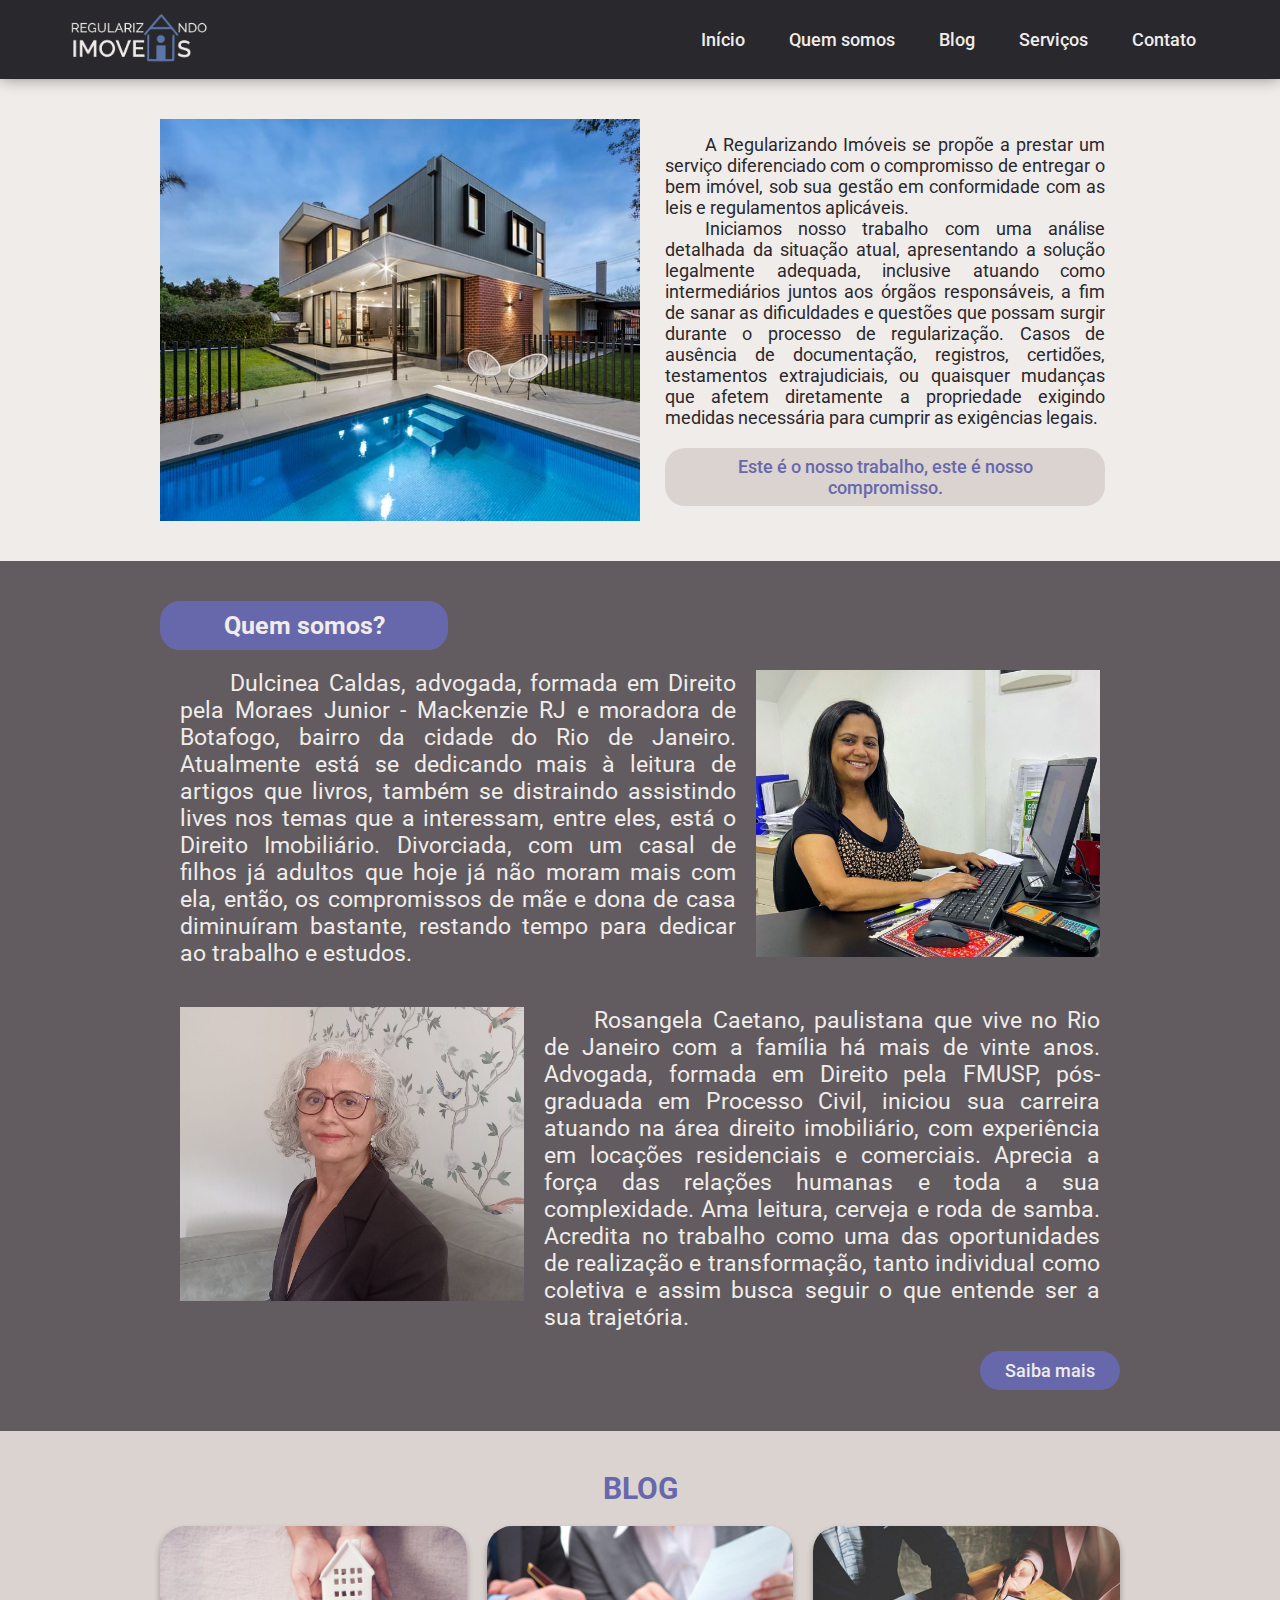
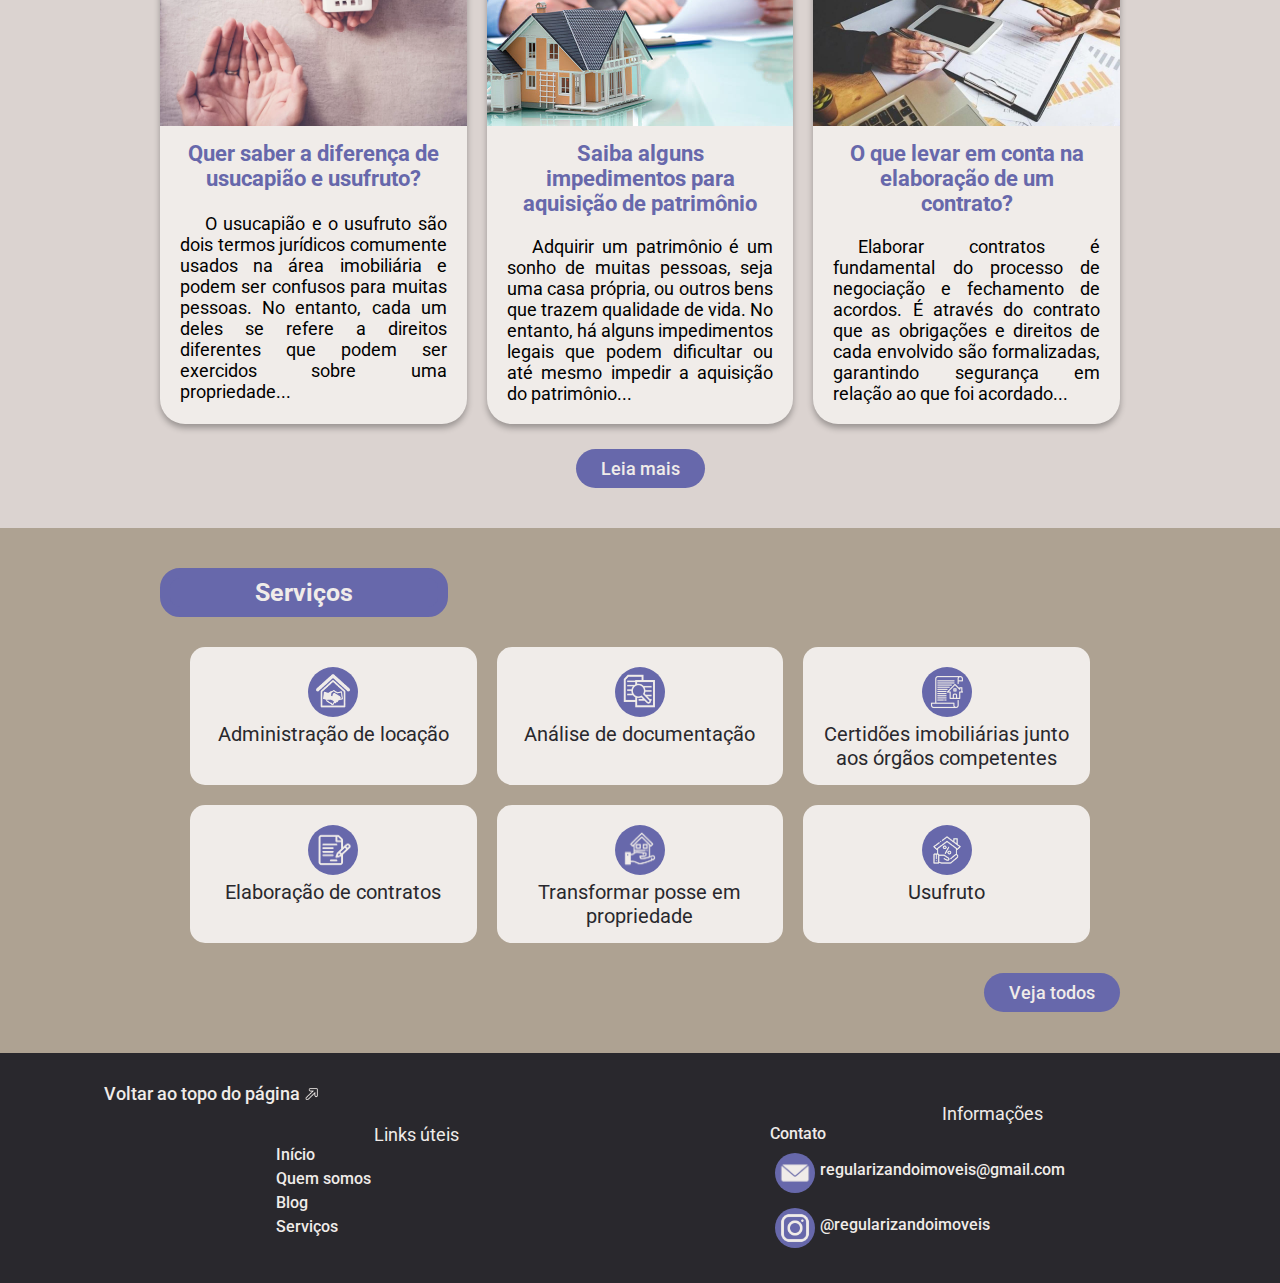
==== index.html @ 1f6fd23b "Update index.html" ====
<!DOCTYPE html>
<html lang="pt-br">
<head>
  <meta charset="UTF-8">
  <meta http-equiv="X-UA-Compatible" content="IE=edge">
  <meta name="viewport" content="width=device-width, initial-scale=1.0">
  <title>Regularizando Imóveis</title>
  <link rel="preconnect" href="https://fonts.googleapis.com">
  <link rel="preconnect" href="https://fonts.gstatic.com" crossorigin>
  <link href="https://fonts.googleapis.com/css2?family=Montserrat:wght@500&family=Poppins:wght@900&family=Roboto:wght@500&display=swap" rel="stylesheet">
  <link rel="preconnect" href="https://fonts.googleapis.com">
  <link rel="preconnect" href="https://fonts.gstatic.com" crossorigin>
  <link href="https://fonts.googleapis.com/css2?family=Montserrat:wght@500&family=Poppins:wght@900&display=swap" rel="stylesheet">
  <link href="icon.ico" rel="icon" type='image/x-icon'>
  <link rel="stylesheet" href="style.css">
</head>
<body>
  <div class="fundonav">
  <header>
    <img class="logo" src="logo.png" alt="logo">
    <nav>
      <button class="btn-menu">Menu<span class="menu"></span></button>
      <ul class="nav_links">
        <li><a href="https://brunoguagliardi.github.io/RegularizandoImoveisInicio/">Início</a></li>
        <li><a href="https://brunoguagliardi.github.io/RegularizandoImoveisQuemSomos/">Quem somos</a></li>
        <li><a href="https://brunoguagliardi.github.io/RegularizandoImoveisBlog/">Blog</a></li>
        <li><a href="https://brunoguagliardi.github.io/RegularizandoImoveisServicos/">Serviços</a></li>
        <li><a href="https://brunoguagliardi.github.io/RegularizandoImoveisContato/">Contato</a></li>
      </ul>
    </nav>
  </header>
  </div><!--fundonav-->
  <div class="fundoinicio">
  <section class="inicio">
    <div class="inic img">
    </div><!--imginicio-->
    <div class="inic texto">
    <div class="textoinicio">
    <p>A Regularizando Imóveis se propõe a prestar um serviço diferenciado com o compromisso de entregar o bem imóvel, sob sua gestão em conformidade com as leis e regulamentos aplicáveis.</p> 
    <p>Iniciamos nosso trabalho com uma análise detalhada da situação atual, apresentando a solução legalmente adequada, inclusive atuando como intermediários juntos aos órgãos responsáveis, a fim de sanar as dificuldades e questões que possam surgir durante o processo de regularização. Casos de ausência de documentação, registros, certidões, testamentos extrajudiciais, ou quaisquer mudanças que afetem diretamente a propriedade exigindo medidas necessária para cumprir as exigências legais.</p>
    <a>Este é o nosso trabalho, este é nosso compromisso.</a>
    </div><!--textoinicio-->
    </div><!--iniciotexto-->
  </section><!--inicio-->
  </div><!--fundoinicio-->
  <div class="fundoquemsomos">
    <section class="quemsomos">
      <h1>Quem somos?</h1>
      <picture class="dulce">
        <source media="(max-width: 670px)">
        <img src="cinea.png">
      </picture>
        <p>Dulcinea Caldas, advogada, formada em Direito pela Moraes Junior - Mackenzie RJ e moradora de Botafogo, bairro da cidade do Rio de Janeiro. Atualmente está se dedicando mais à leitura de artigos que livros, também se distraindo assistindo lives nos temas que a interessam, entre eles, está o Direito Imobiliário. Divorciada, com um casal de filhos já adultos que hoje já não moram mais com ela, então, os compromissos de mãe e dona de casa diminuíram bastante, restando tempo para dedicar ao trabalho e estudos.</p>
      <picture class="rose">
      <source media="(max-width: 670px)">
      <img src="rose.png">
      </picture>
      <p>Rosangela Caetano, paulistana que vive no Rio de Janeiro com a família há mais de vinte anos. Advogada, formada em Direito pela FMUSP, pós-graduada em Processo Civil, iniciou sua carreira atuando na área direito  imobiliário, com experiência em locações residenciais e comerciais.
      Aprecia a força das relações humanas e toda a sua complexidade. Ama leitura, cerveja e roda de samba. Acredita no trabalho como uma das oportunidades de realização e transformação, tanto individual como coletiva e assim busca seguir o que entende ser a sua trajetória.</p>
      <a href="https://brunoguagliardi.github.io/RegularizandoImoveisQuemSomos/"><button>Saiba mais</button></a>
    </section><!--quemsomos-->
    </div><!--fundoquemsomos-->
  <div class="fundoblog">
  <section class="blog">
    <h1>BLOG</h1>
    <div class="cardespaço">
    <div class="cardbody um">
      <img src="d-usufruto.png">
      <h2>Quer saber a diferença de usucapião e usufruto?</h2>
      <p>O usucapião e o usufruto são dois termos jurídicos comumente usados na área imobiliária e podem ser confusos para muitas pessoas. No entanto, cada um deles se refere a direitos diferentes que podem ser exercidos sobre uma propriedade...</p>
    </div>
    <div class="cardbody dois">
      <img src="patrimonio.png">
      <h2>Saiba alguns impedimentos para aquisição de patrimônio</h2>
      <p>Adquirir um patrimônio é um sonho de muitas pessoas, seja uma casa própria, ou outros bens que trazem qualidade de vida. No entanto, há alguns impedimentos legais que podem dificultar ou até mesmo impedir a aquisição do patrimônio...</p></div>
    <div class="cardbody tres">
      <img src="e-contrato.png">
      <h2>O que levar em conta na elaboração de um contrato?</h2>
      <p>Elaborar contratos é fundamental do processo de negociação e fechamento de acordos. É através do contrato que as obrigações e direitos de cada envolvido são formalizadas, garantindo segurança em relação ao que foi acordado...</p>
    </div>
  </div><!--cardespaço-->
    <a href="https://brunoguagliardi.github.io/RegularizandoImoveisBlog/"><button>Leia mais</button></a>
  </section><!--blog-->
  </div><!--fundoblog-->
  <div class="fundoservicos">
    <section class="servicos">
      <h1>Serviços</h1>
    <div class="boxservicos">
      <p><img src="admlocacao.png"><br>Administração de locação</p>
      <p><img src="analise.png"><br>Análise de documentação</p>
      <p><img src="certidoes.png"><br>Certidões imobiliárias junto aos órgãos competentes</p>
      <p><img src="contratos.png"><br>Elaboração de contratos</p>
      <p><img src="usucapiao.png"><br>Transformar posse em propriedade</p>
      <p><img src="usufruto.png"><br>Usufruto</p>
    </div><!--boxservicos-->
      <a href="https://brunoguagliardi.github.io/RegularizandoImoveisServicos/"><button>Veja todos</button></a>
    </section><!--servicos-->
    </div><!--fundoservicos-->
    <div class="fundofooter">
    <footer>
      <div class="uteis">
      <a class="redirecionar" href="#top">Voltar ao topo do página<img src="seta.png"></a>
      <p>Links úteis</p>
      <ul>
      <li><a href="https://brunoguagliardi.github.io/RegularizandoImoveisInicio/">Início</a></li>
      <li><a href="https://brunoguagliardi.github.io/RegularizandoImoveisQuemSomos/">Quem somos</a></li>
      <li><a href="https://brunoguagliardi.github.io/RegularizandoImoveisBlog/">Blog</a></li>
      <li><a href="https://brunoguagliardi.github.io/RegularizandoImoveisServicos/">Serviços</a></li>
      </ul>
      </div><!--uteis-->
      <div class="infos">
      <p>Informações</p>
      <a href="https://brunoguagliardi.github.io/RegularizandoImoveisContato/">Contato</a><br>
      <a class="email"><img src="email.png">regularizandoimoveis@gmail.com</a><br>
      <a class="insta" href=""><img src="insta.png">@regularizandoimoveis</a>
      </div><!--infos-->
    </footer>
  </div><!--fundofooter-->
</body>
</html>
---- style.css ----
*{
  box-sizing: border-box;
  margin: 0;
  padding: 0;
  list-style: none;
}

header li, a, button{
  font-family: 'Roboto', sans-serif;
  font-weight: 500;
  font-size: 18px;
  color: #f0ece9;
  text-decoration: none;
}

header{
  background-color: #29282D;
  position: relative;
  display: flex;
  justify-content: space-between;
  align-items: center;
  min-width: 280px;
  max-width: 1800px;
  padding: 10px 5%;
  margin: auto;
  flex-wrap: wrap;
}

.fundonav{
  position: relative;
  background-color: #29282D;
  box-shadow: 0px 0px 15px rgba(0, 0, 0, 0.4);
}

.logo{
  cursor: pointer;
  height: 59px;
  width: 146px;
}

.btn-menu{
  display: none;
}

.nav_links{
  list-style: none;
}

.nav_links li{
  display: inline-block;
  padding: 0px 20px;
}

.nav_links li a{
  transition: all 0.3s ease 0s;
}

.nav_links li a:hover{
  color: #6768ab;
}

nav:focus-within .nav_links{
  visibility: visible;
  overflow-y: auto;
}

nav:focus-within .menu{
  border-top-color: transparent;
}

.contato-button{
  padding: 9px 25px;
  background-color: #6768ab;
  border: none;
  border-radius: 50px;
  cursor: pointer;
  transition: all 0.3s ease 0s;
}

.contato-button:hover{
  color: #f0ece9;
  background-color: #6768abc7;
}

body{
  font-family: 'Roboto', sans-serif;
  background-color: #29282D;
}

.inicio{
  display: flex;
  background-color: #f0ece9;
  padding: 20px;
  min-width: 280px;
  max-width: 1000px;
  margin: auto;
  padding-top: 40px;
  padding-bottom: 40px;
  flex-wrap: wrap;
}

.inicio p{
  display: inline-flex;
  margin: auto;
  text-align: justify;
  color: #29282D;
  font-size: 18px;
  background-color: #f0ece9;
  text-indent: 40px;
}

.inicio img{
  display: block;
  float: left;
  width: 100%;
  height: auto;
  margin: auto;
  padding: 30px;
}

.inicio a{
  display: table;
  font-size: 18px;
  margin: 0 auto;
  margin-top: 20px;
  text-align: center;
  color: #6768ab;
  background-color: #DBD3D0;
  border-radius: 20px;
  padding: 8px 20px;
}

.inic{
  flex: 0 0 auto;
  width: 50%;
}

.inic.img{
  background-image:url("casa.png");
  background-position: center;
  background-repeat: no-repeat;
  background-size: cover;
}

.inic.texto{
  padding: 15px;
  padding-left: 25px;
}

.fundoinicio{
  background-color: #f0ece9;
}

.quemsomos{
  background-color: #625c60;
  padding: 20px;
  min-width: 280px;
  max-width: 1000px;
  margin: auto;
  padding-top: 40px;
  padding-bottom: 80px;
}

.quemsomos h1{
  display: table;
  width: 30%;
  border: 10px solid #6768ab;
  border-radius: 20px;
  font-size: 25px;
  text-align: center;
  background-color: #6768ab;
  color: #f0ece9;
}

.dulce img{
  display: block;
  width: 40%;
  height: 40%;
  float: right;
  margin: auto;
  padding: 20px;
}

.rose img{
  display: block;
  width: 40%;
  height: 40%;
  float: left;
  margin: auto;
  padding: 20px;
}

.quemsomos p{
  display: inline-flexbox;
  margin: auto;
  text-align: justify;
  color: #f0ece9;
  font-size: 23px;
  background-color: transparent;
  text-indent: 50px;
  padding: 20px;
}

.quemsomos button{
  padding: 9px 25px;
  display: table;
  float: right;
  text-align: center;
  margin: auto;
  background-color: #6768ab;
  border: none;
  border-radius: 50px;
  cursor: pointer;
  transition: all 0.3s ease 0s;
}

.quemsomos button:hover{
  background-color: #6768abc7;
}

.fundoquemsomos{
  background-color: #625c60;
}

.blog{
  background-color: #DBD3D0;
  padding: 20px;
  min-width: 280px;
  max-width: 1000px;
  margin: auto;
  padding-top: 40px;
  padding-bottom: 40px;
}

.blog h1{
  text-align: center;
  color: #6768ab;
  font-size: 30px;
  padding-bottom: 20px;
}

.cardespaço{
  display: flex;
  justify-content: space-between;
  flex-wrap: wrap;
  gap: 20px;
}

.cardbody{
  display: flex;
  flex-direction: column;
  margin-bottom: 5px;
  border-radius: 25px;
  background-color: #f0ece9;
  overflow: auto;
  flex: 1;
  box-shadow: 0 4px 6px rgb(0, 0, 0, 0.3);
}

.cardbody img{
  width: 100%;
  height: 200px;
  object-fit: cover; 
}

.cardbody h2{
  padding-top: 15px;
  padding-left: 20px;
  padding-right: 20px;
  font-size: 22px;
  color: #6768ab;
  text-align: center;
}

.cardbody p{
  display: table;
  margin: auto;
  text-indent: 25px;
  padding: 20px;
  font-size: 18px;
  text-align: justify;
  background-color: transparent;
  border-bottom-right-radius: 20px;
  border-bottom-left-radius: 20px;
}

.blog button{
  padding: 9px 25px;
  display: block;
  text-align: center;
  margin: auto;
  background-color: #6768ab;
  border: none;
  border-radius: 50px;
  cursor: pointer;
  transition: all 0.3s ease 0s;
  margin-top: 20px;
}

.blog button:hover{
  background-color: #6768abc7;
}

.fundoblog{
  background-color: #DBD3D0;
}

.servicos{
  background-color: #AEA292;
  padding: 20px;
  min-width: 280px;
  max-width: 1000px;
  margin: auto;
  padding-top: 40px;
  padding-bottom: 80px;
}

.servicos h1{
  display: table;
  width: 30%;
  border: 10px solid #6768ab;
  border-radius: 20px;
  font-size: 25px;
  text-align: center;
  background-color: #6768ab;
  color: #f0ece9;
}

.servicos p{
  display: table;
  margin: 10px;
  text-align: center;
  color: #29282D;
  font-size: 20px;
  background-color: #f0ece9;
  padding: 15px;
  border-radius: 15px;

}

.servicos span{
  color: #6768ab;
  font-size: 25px;
}

.boxservicos{
  display: grid;
  grid-template-columns: 1fr 1fr 1fr;
  padding: 20px;
  background-color: transparent;
}

.servicos img{
  display: flexbox;
  height: 60px;
  width: 60px;
  border-radius: 50%;
  vertical-align: middle;
  padding: 5px;
}

.servicos button{
  padding: 9px 25px;
  display: table;
  float: right;
  text-align: center;
  margin: auto;
  background-color: #6768ab;
  border: none;
  border-radius: 50px;
  cursor: pointer;
  transition: all 0.3s ease 0s;
}

.servicos button:hover{
  background-color: #6768abc7;
}

.fundoservicos{
  background-color: #AEA292;
}

footer{
  display: grid;
  margin: auto;
  padding: 30px 5%;
  background-color: #29282D;
  min-width: 280px;
  max-width: 1800px;
  color: #f0ece9;
  grid-template-areas: 
  "infos uteis"; 
}

.uteis{
  grid-area: "uteis";
  min-width: 140px;
  max-width: 900px;
}

.infos{
  grid-area: "infos";
  min-width: 140px;
  max-width: 900px;
}

footer p{
  font-size: 18px;
  display: table;
  margin: auto;
  margin-top: 20px;
}

footer ul{
  display: table;
  margin: auto;
  width: 40%;
}

footer li{
  margin-bottom: 5px;
}

footer a{
  font-size: 16px;
}

.redirecionar{ 
  font-size: 18px;
  display: table;
  margin-left: 40px;
  grid-area: "redi";
  min-width: 140px;
  max-width: 900px;
}

.redirecionar img{
  display: flexbox;
  height: 12.5%;
  width: 2.5%;
  margin-left: 5px;
}

.email img{
  display: flexbox;
  height: 50px;
  width: 50px;
  border-radius: 50%;
  vertical-align: middle;
  padding: 5px;
  margin-top: 5px;
}

.insta img{
  display: flexbox;
  height: 50px;
  width: 50px;
  border-radius: 50%;
  vertical-align: middle;
  padding: 5px;
  margin-top: 5px;
}

.fundofooter{
  background-color: #29282D;
}

@media (max-width:1000px){
  .cardespaço{
    max-width: 680px;
    margin: auto;
  }
  .cardbody{
    flex-direction: column;
    min-width: 305px;
    max-width: 306px;
    margin: auto;
  }
}

@media (max-width:900px){
  .inicio{
    flex-flow: row wrap;
  }
  .inic.img{
    display: block;
    order: 1;
    width: 100%;
    height: 350px;
  }
  .inic.texto{
    display: block;
    order: 2;
    width: 100%;
  }
}

@media (max-width: 800px){
  .nav_links{
    display: block;
    position: absolute;
    top: 4.755rem;
    left: 0;      
    width: 100%;
    visibility: hidden;
    overflow-y: hidden;
    z-index: 1;
  }
  .nav_links li{
    display: flex;
    flex-direction: column;
    text-align: center;
    background-color: #625c60e5;

  }
  .nav_links li a{
    color: #f0ece9;
    padding: 20px;
    font-size: 20px;
  }
  .cta{
    display: none;
  }
  .btn-menu{
    background: none;
    border: none;
    font: inherit;
    display: flex;
    align-items: center;
    gap: 0.5rem;
    color: var(#6768ab);
    padding-block: 1rem;
    cursor: pointer;
  }
  .menu{
    border-top: 0.125rem solid;
    width: 1.25rem;
  }
  .menu::before,
  .menu::after{
    content: "";
    display: block;
    width: 1.25rem;
    height: 0.125rem;
    background: currentColor;
    margin-top: 0.3125rem;
  }
}

@media (max-width:750px){
  .quemsomos h1{
    width: 35%;
  }
}

@media (max-width:700px){
  .dulce img{
    display: block;
    float: none;
    width: 80%;
    height: 80%;
    padding: 20px;
  }
  
  .rose img{
    display: block;
    float: none;
    width: 80%;
    height: 80%;
    padding: 20px;
  }
}

@media (max-width:650px){
  footer{
    grid-template-areas: 
    "uteis" 
    "infos";
  }
  .infos{
    margin: auto;
  }
}

@media (max-width:600px){
  .boxservicos{
    grid-template-columns: 1fr 1fr;
  }
  .quemsomos h1{
    width: 50%;
  }
}

@media (max-width:520px){
  .boxservicos{
    grid-template-columns: 1fr;
  }
}

@media (max-width:500px){
  .inic.img{
    height: 220px;
  }
  .dulce img{
    display: block;
    width: 90%;
    height: 90%;
    padding: 20px;
  }
    
  .rose img{
    display: block;
    width: 90%;
    height: 90%;
    padding: 20px;
    }
}

@media (max-width:400px){
  .cardbody{
    min-width: 200px;
  }
  .quemsomos h1{
    width: 60%;
  }
}

@media (max-width:340px){
  .quemsomos h1{
    width: 65%;
  }
}

@media (max-width:320px){
  .blog button{
    margin-top: 20px;
  }
  .quemsomos h1{
    width: 75%;
  }
}

@media (max-width:305px){
  .logo{
    cursor: pointer;
    height: 44px;
    width: 131px;
  }
  .blog button{
    margin-top: 40px;
  }
  .quemsomos h1{
    width: 75%;
  }
}

@media (max-width:280px){
  .blog button{
    margin-top: 65px;
  }
  .quemsomos h1{
    width: 90%;
  }
}
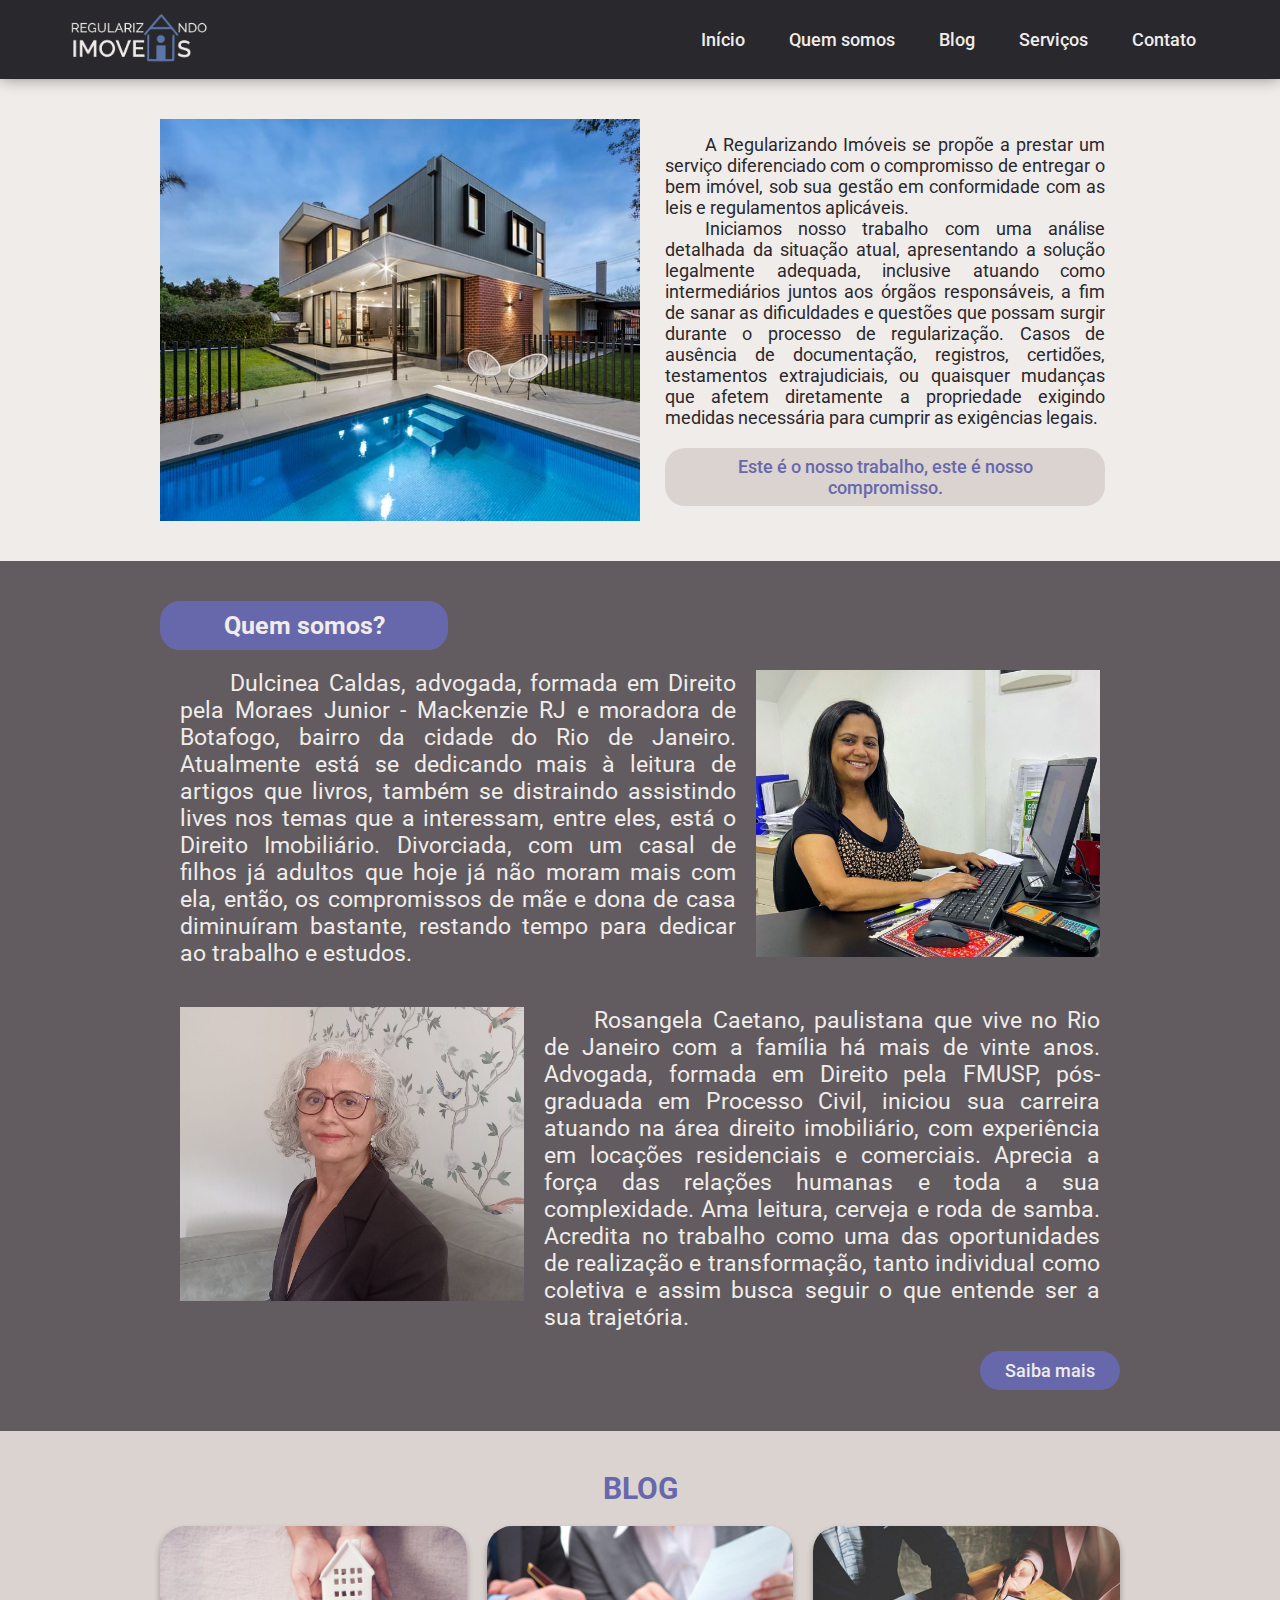
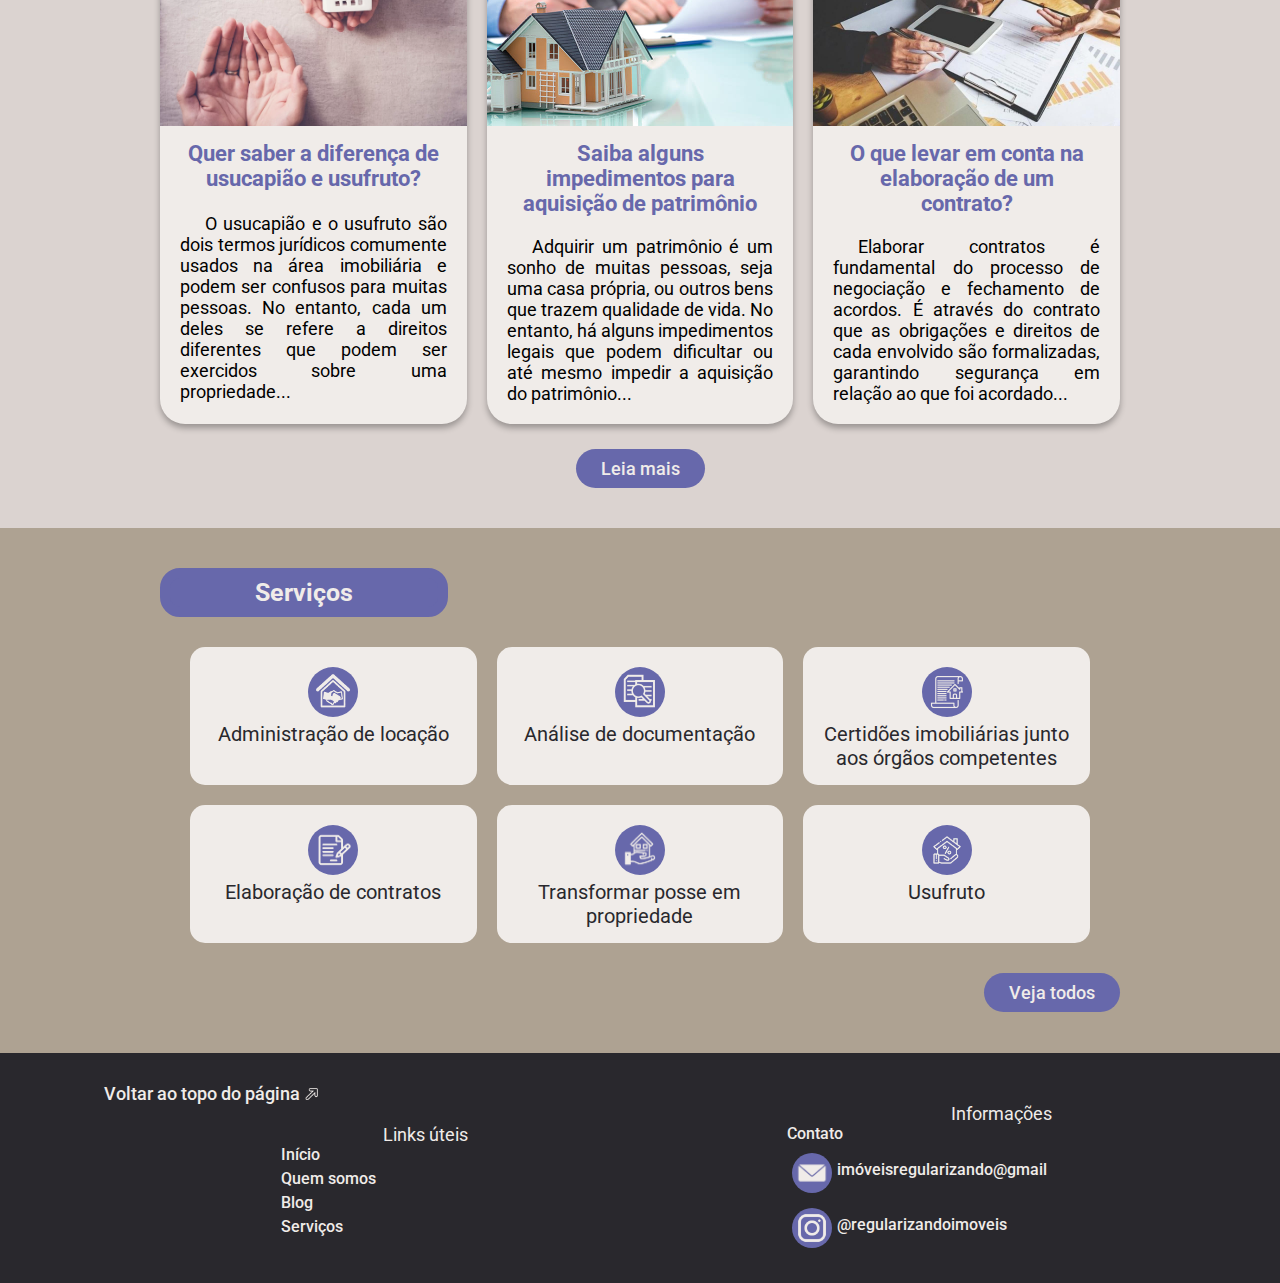
==== commit bd1d35a0: "Update index.html" ====
--- a/index.html
+++ b/index.html
@@ -111,8 +111,8 @@
       <div class="infos">
       <p>Informações</p>
       <a href="https://brunoguagliardi.github.io/RegularizandoImoveisContato/">Contato</a><br>
-      <a class="email"><img src="email.png">regularizandoimoveis@gmail.com</a><br>
-      <a class="insta" href=""><img src="insta.png">@regularizandoimoveis</a>
+      <a class="email"><img src="email.png">imóveisregularizando@gmail</a><br>
+      <a class="insta" href="https://www.instagram.com/regularizandoimoveis2/" target="_blank" rel="noopener noreferrer"><img src="insta.png">@regularizandoimoveis</a>
       </div><!--infos-->
     </footer>
   </div><!--fundofooter-->
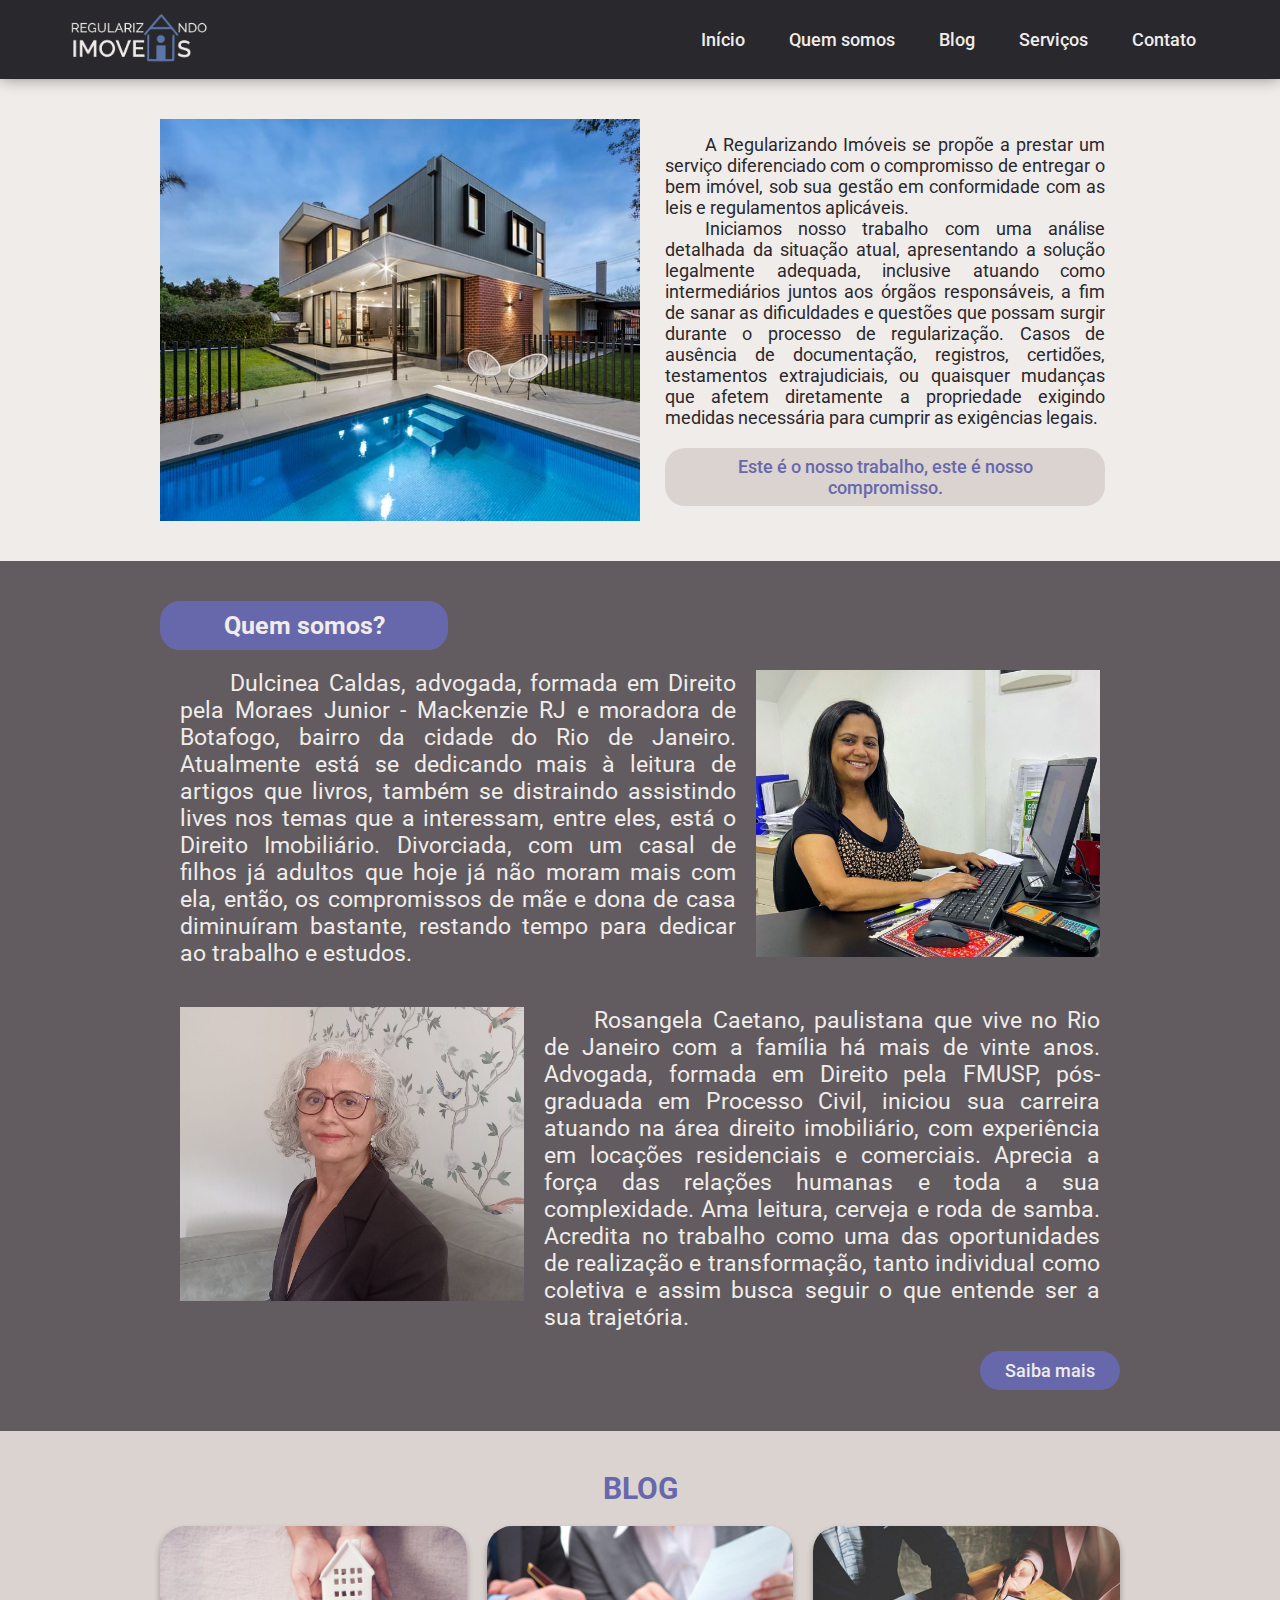
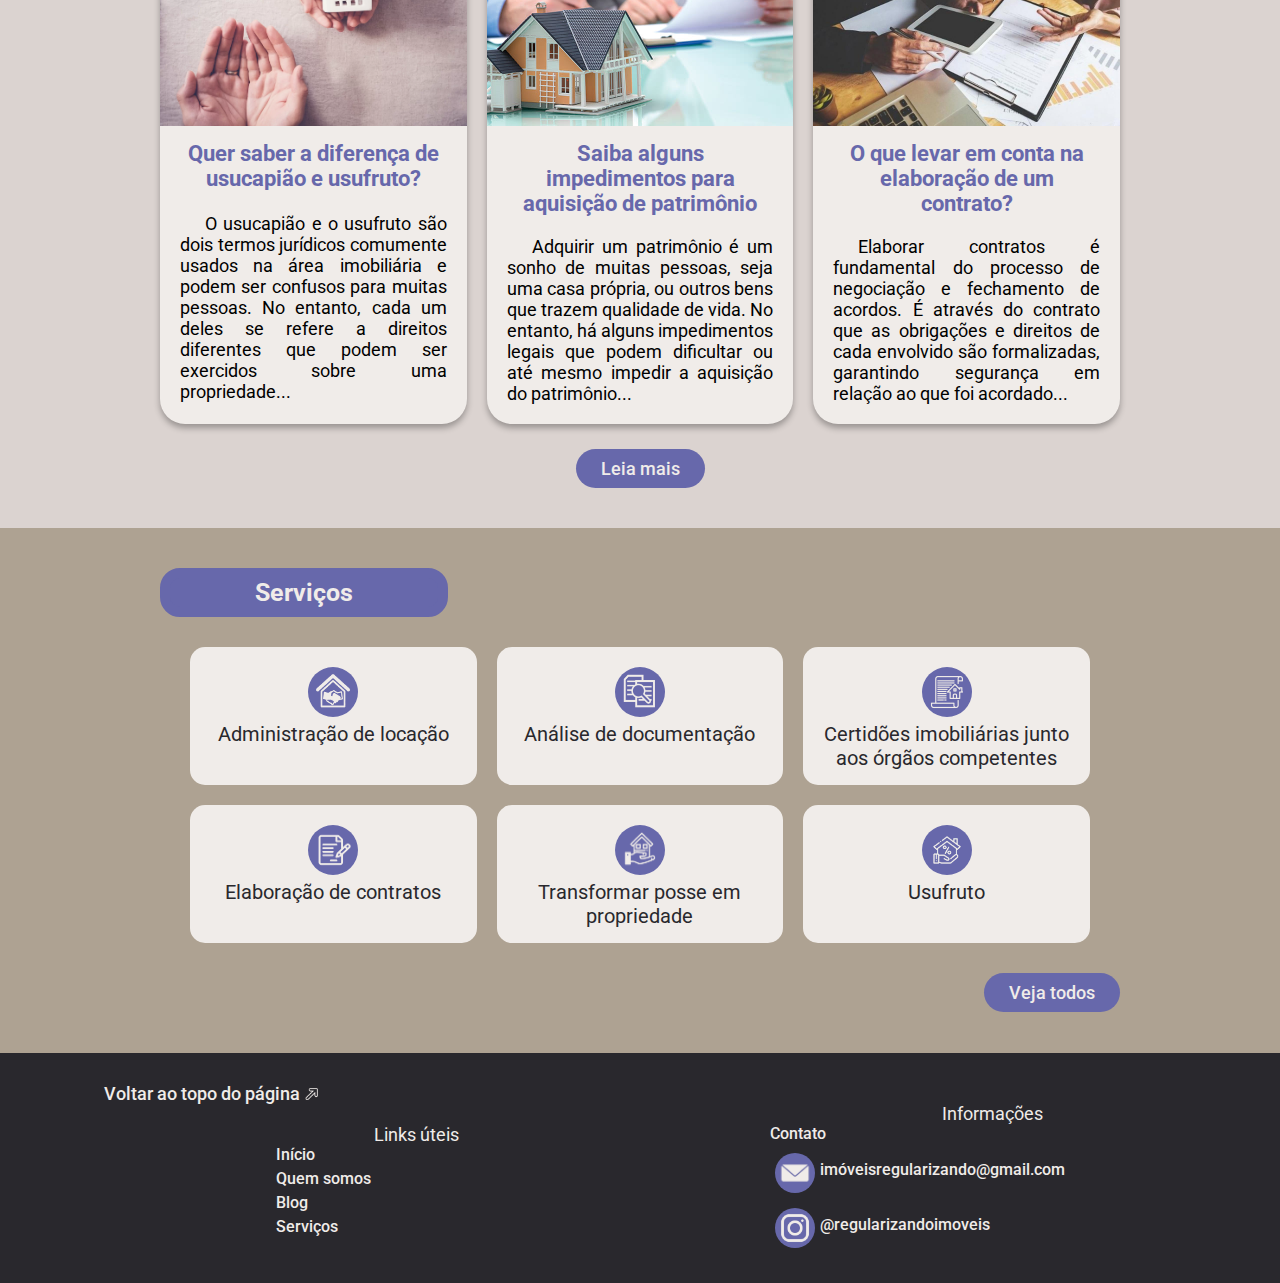
==== commit 464dd1c0: "Update index.html" ====
--- a/index.html
+++ b/index.html
@@ -111,7 +111,7 @@
       <div class="infos">
       <p>Informações</p>
       <a href="https://brunoguagliardi.github.io/RegularizandoImoveisContato/">Contato</a><br>
-      <a class="email"><img src="email.png">imóveisregularizando@gmail</a><br>
+      <a class="email"><img src="email.png">imóveisregularizando@gmail.com</a><br>
       <a class="insta" href="https://www.instagram.com/regularizandoimoveis2/" target="_blank" rel="noopener noreferrer"><img src="insta.png">@regularizandoimoveis</a>
       </div><!--infos-->
     </footer>
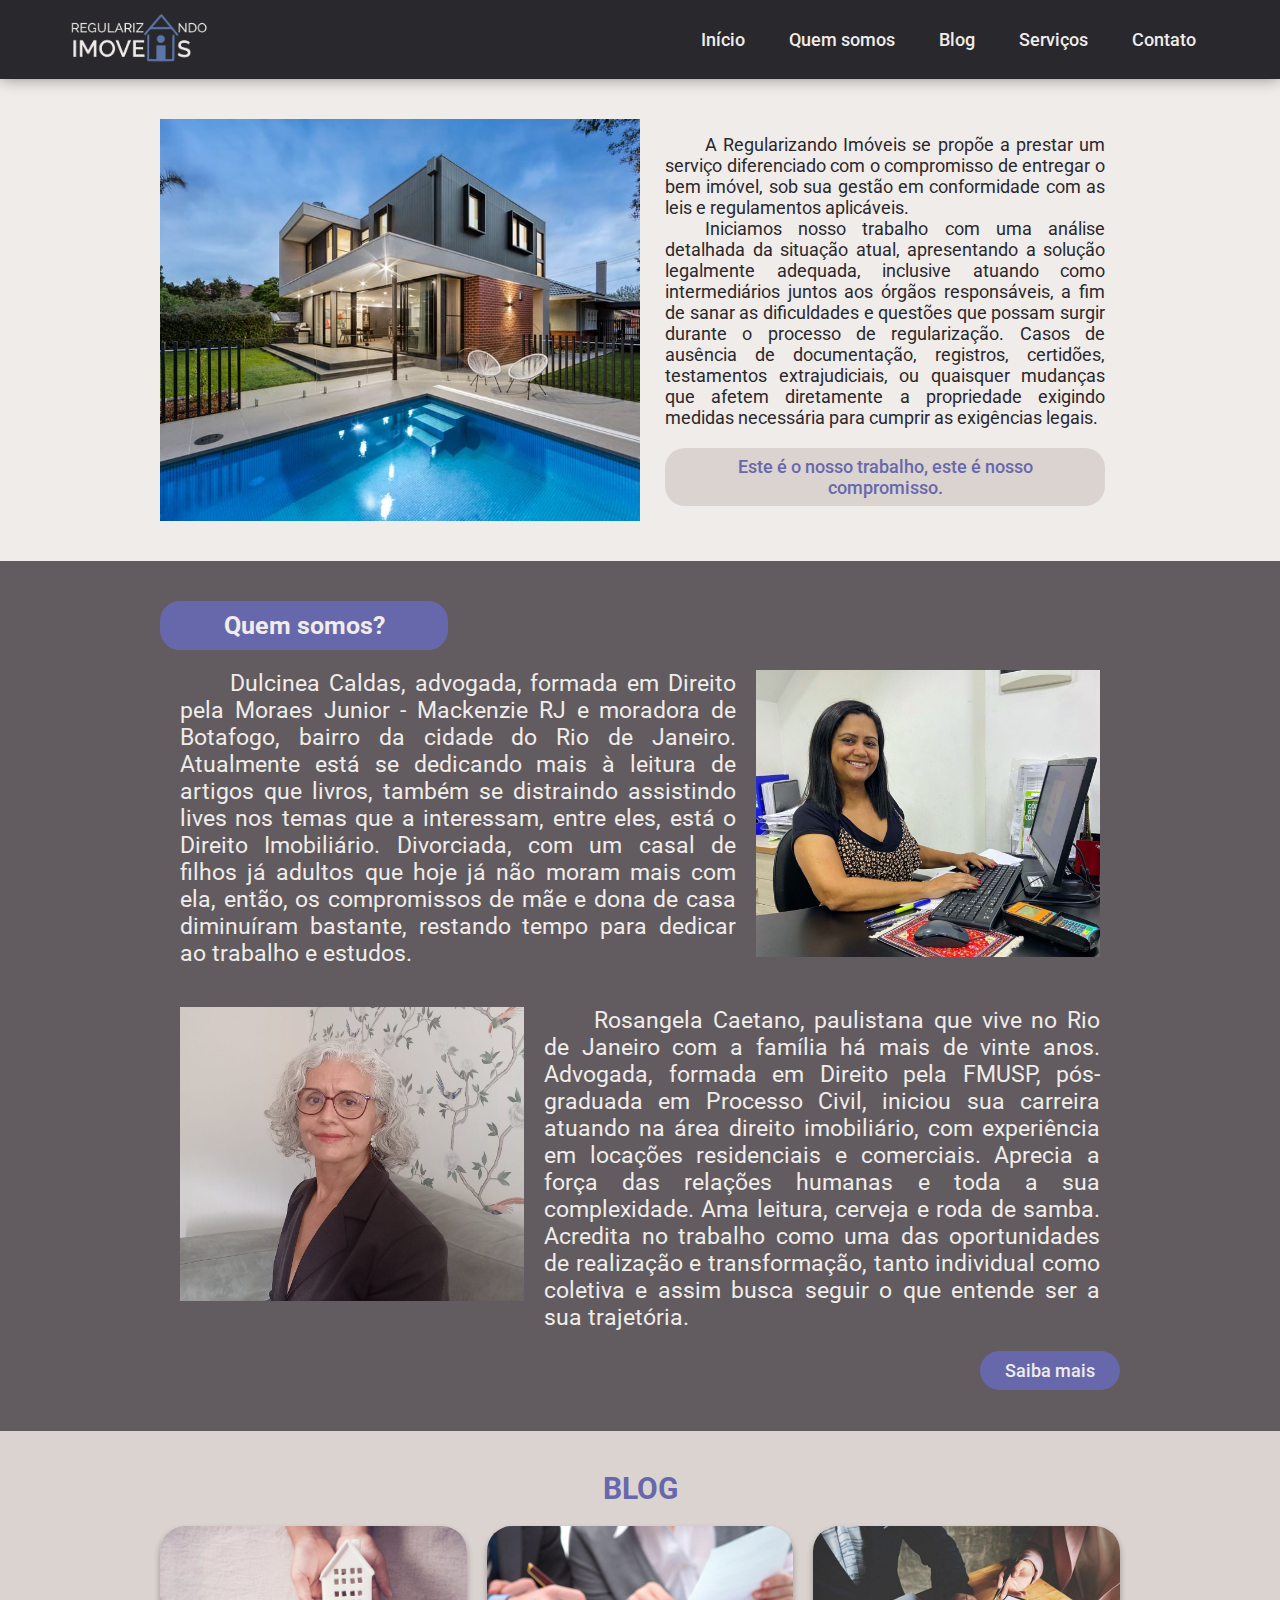
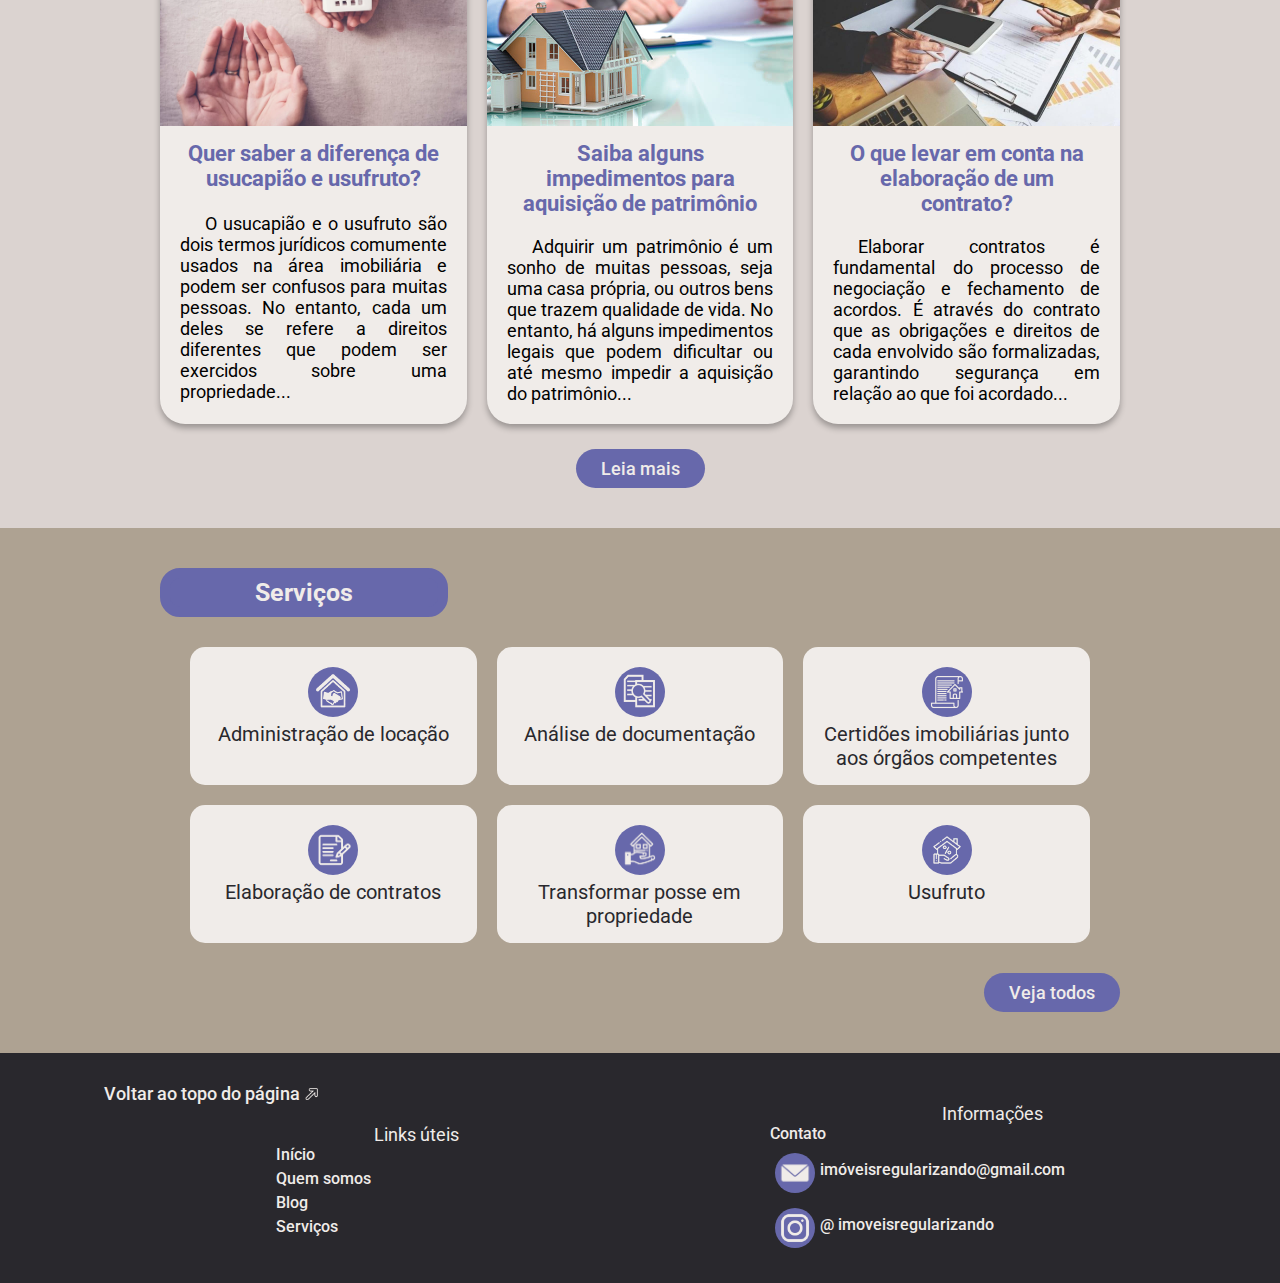
==== commit 0c77c762: "Update index.html" ====
--- a/index.html
+++ b/index.html
@@ -112,7 +112,8 @@
       <p>Informações</p>
       <a href="https://brunoguagliardi.github.io/RegularizandoImoveisContato/">Contato</a><br>
       <a class="email"><img src="email.png">imóveisregularizando@gmail.com</a><br>
-      <a class="insta" href="https://www.instagram.com/regularizandoimoveis2/" target="_blank" rel="noopener noreferrer"><img src="insta.png">@regularizandoimoveis</a>
+      <a class="insta" href="https://www.instagram.com/imoveisregularizando/" target="_blank" rel="noopener noreferrer"><img src="insta.png">@
+imoveisregularizando</a>
       </div><!--infos-->
     </footer>
   </div><!--fundofooter-->
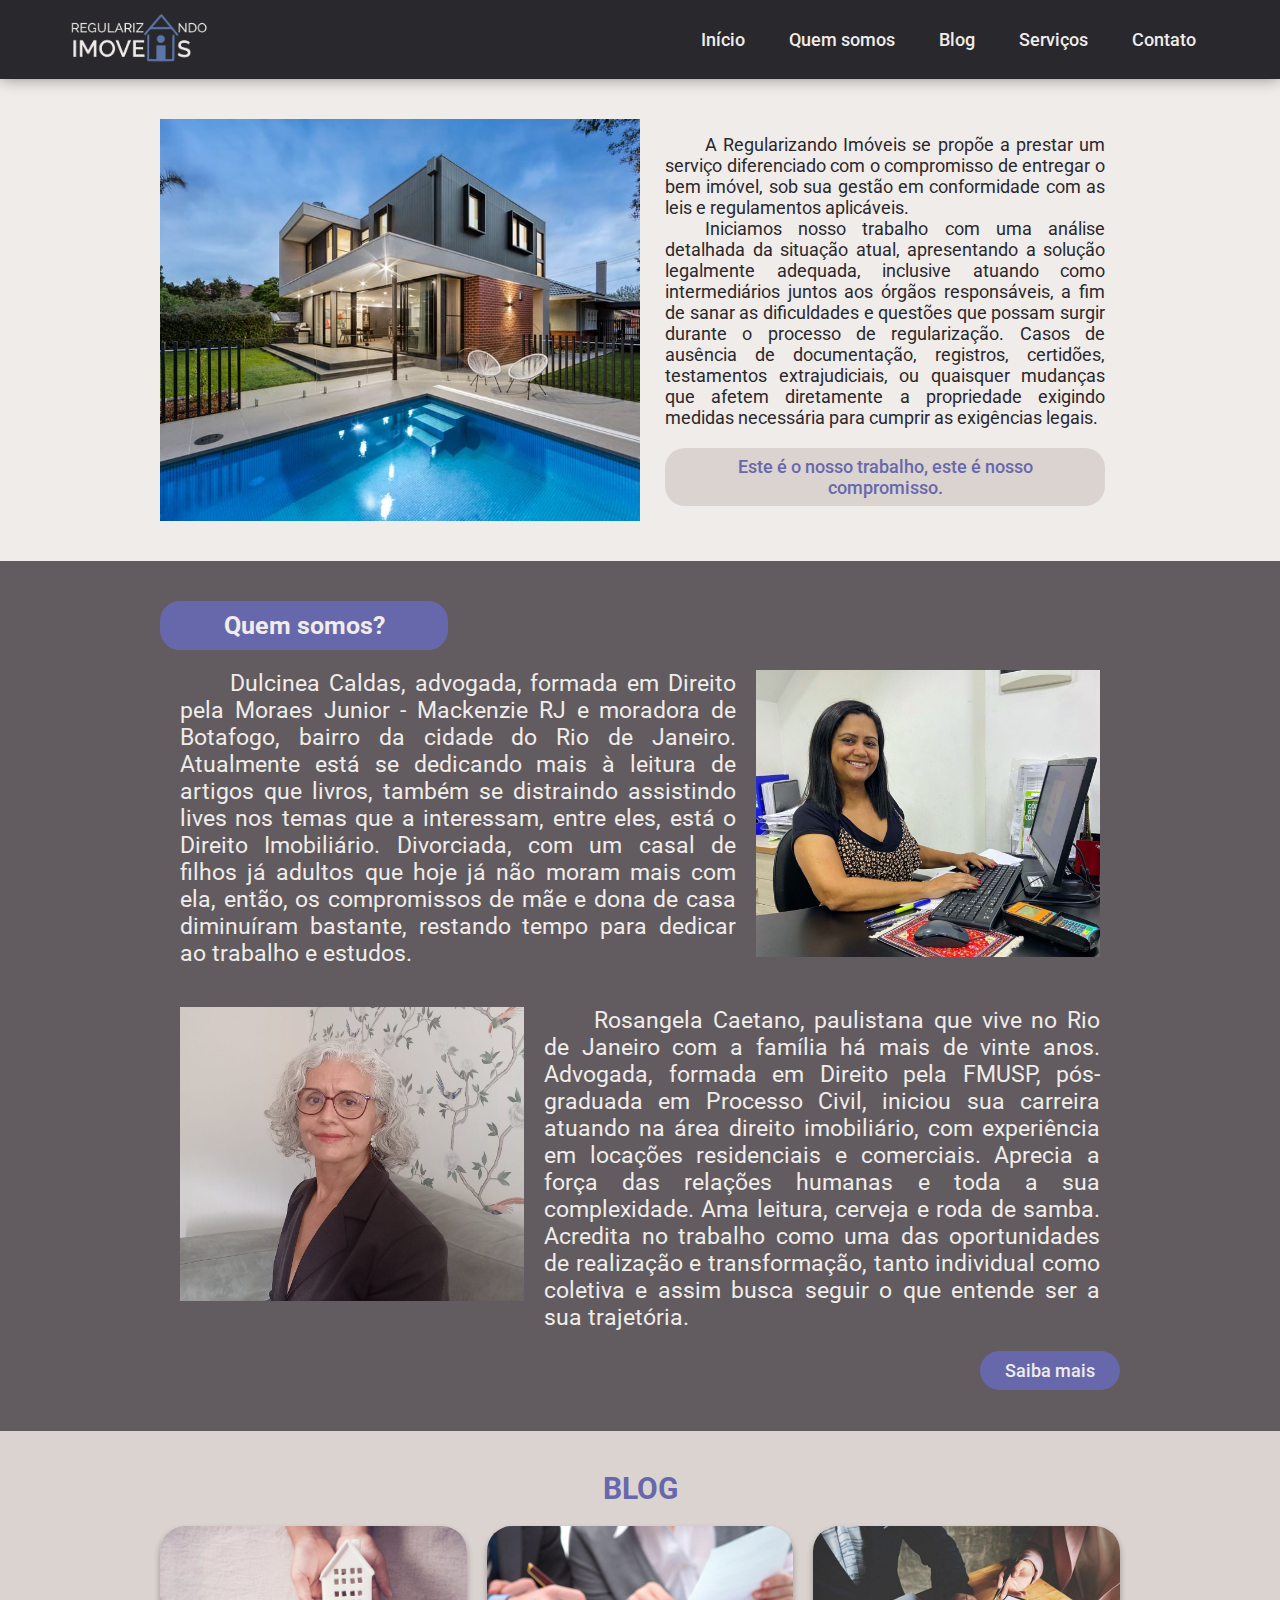
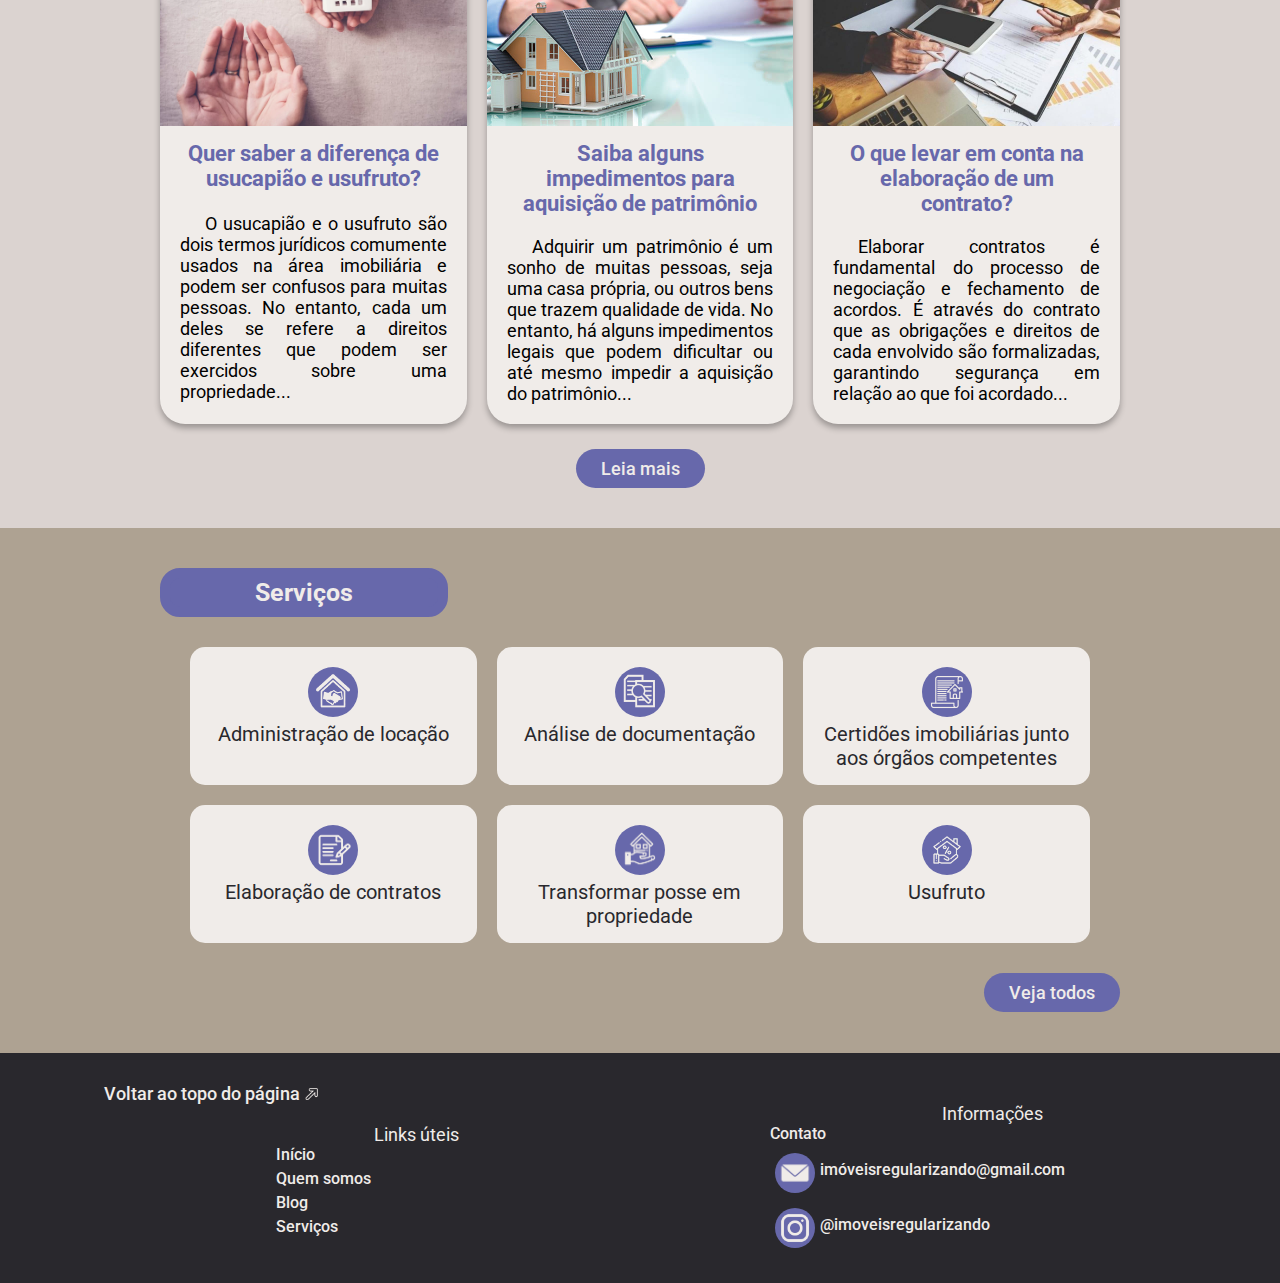
==== commit eace4865: "Update index.html" ====
--- a/index.html
+++ b/index.html
@@ -112,8 +112,7 @@
       <p>Informações</p>
       <a href="https://brunoguagliardi.github.io/RegularizandoImoveisContato/">Contato</a><br>
       <a class="email"><img src="email.png">imóveisregularizando@gmail.com</a><br>
-      <a class="insta" href="https://www.instagram.com/imoveisregularizando/" target="_blank" rel="noopener noreferrer"><img src="insta.png">@
-imoveisregularizando</a>
+      <a class="insta" href="https://www.instagram.com/imoveisregularizando/" target="_blank" rel="noopener noreferrer"><img src="insta.png">@imoveisregularizando</a>
       </div><!--infos-->
     </footer>
   </div><!--fundofooter-->
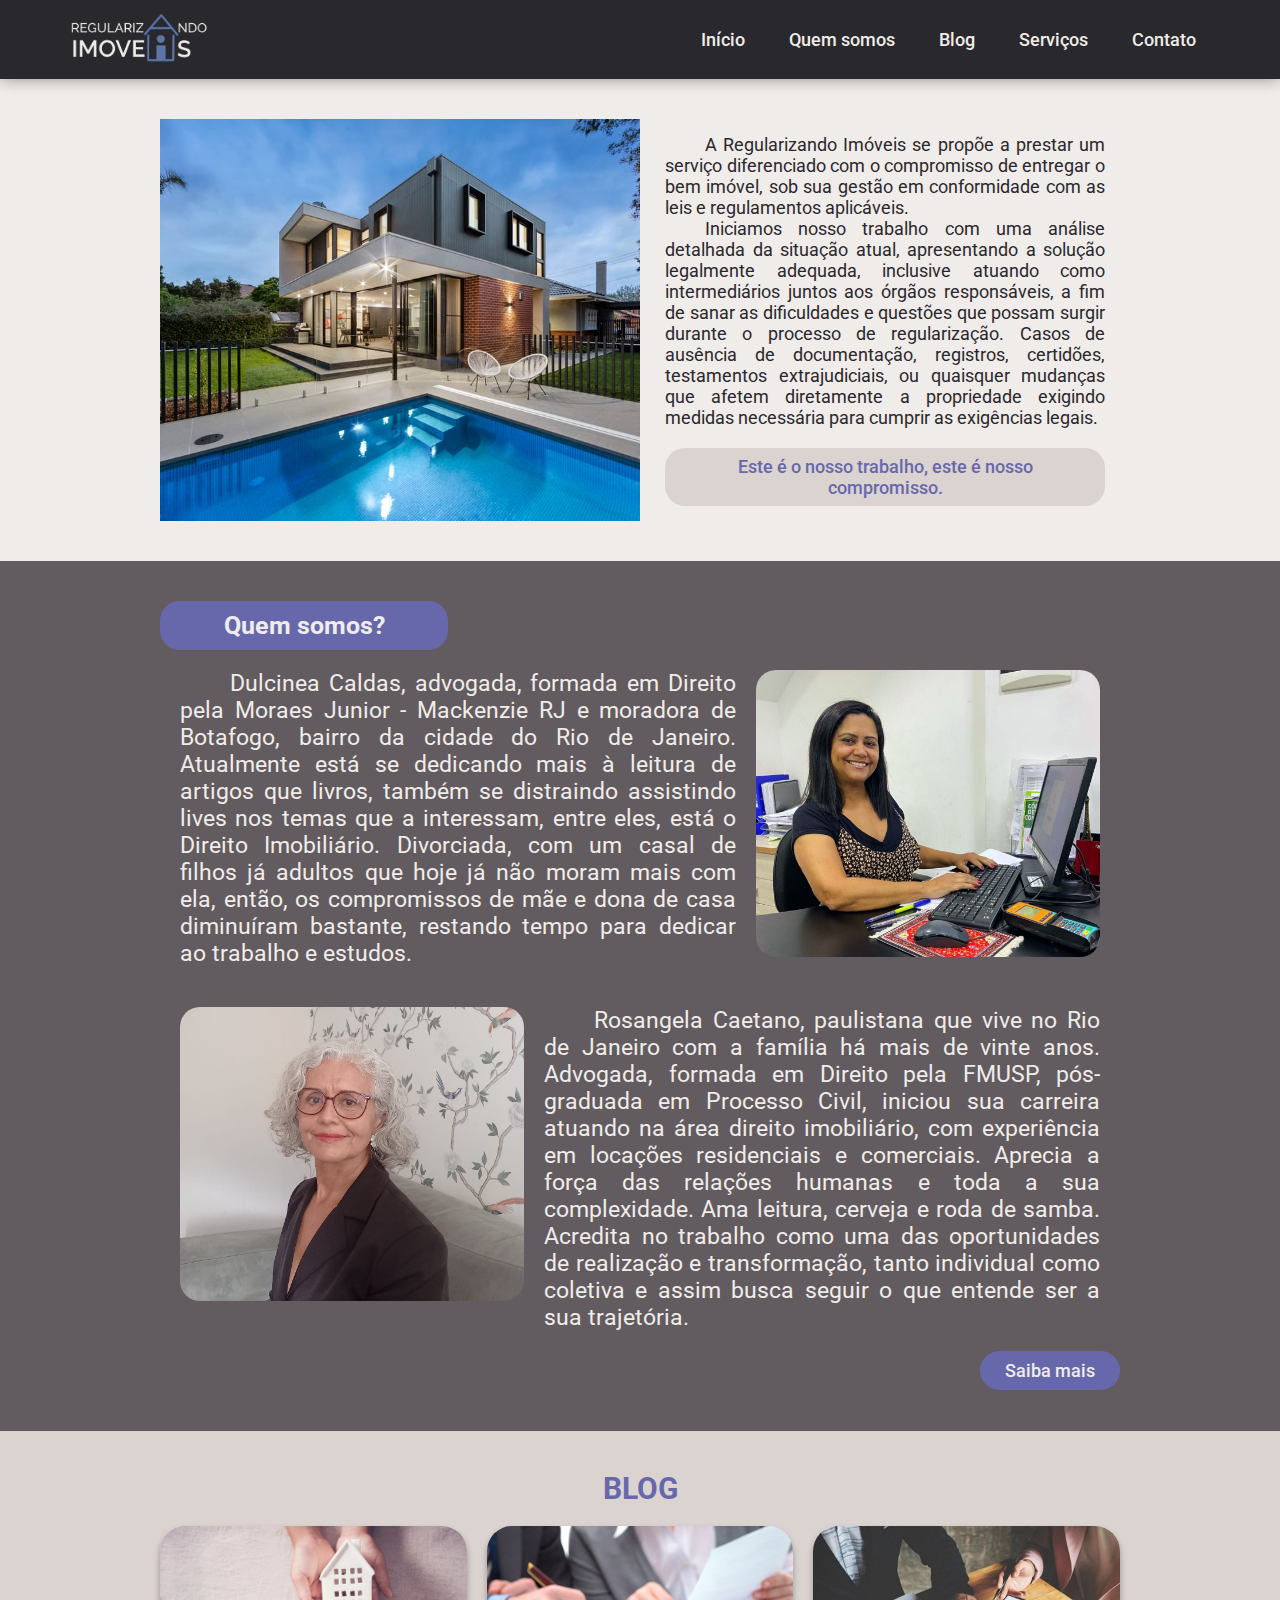
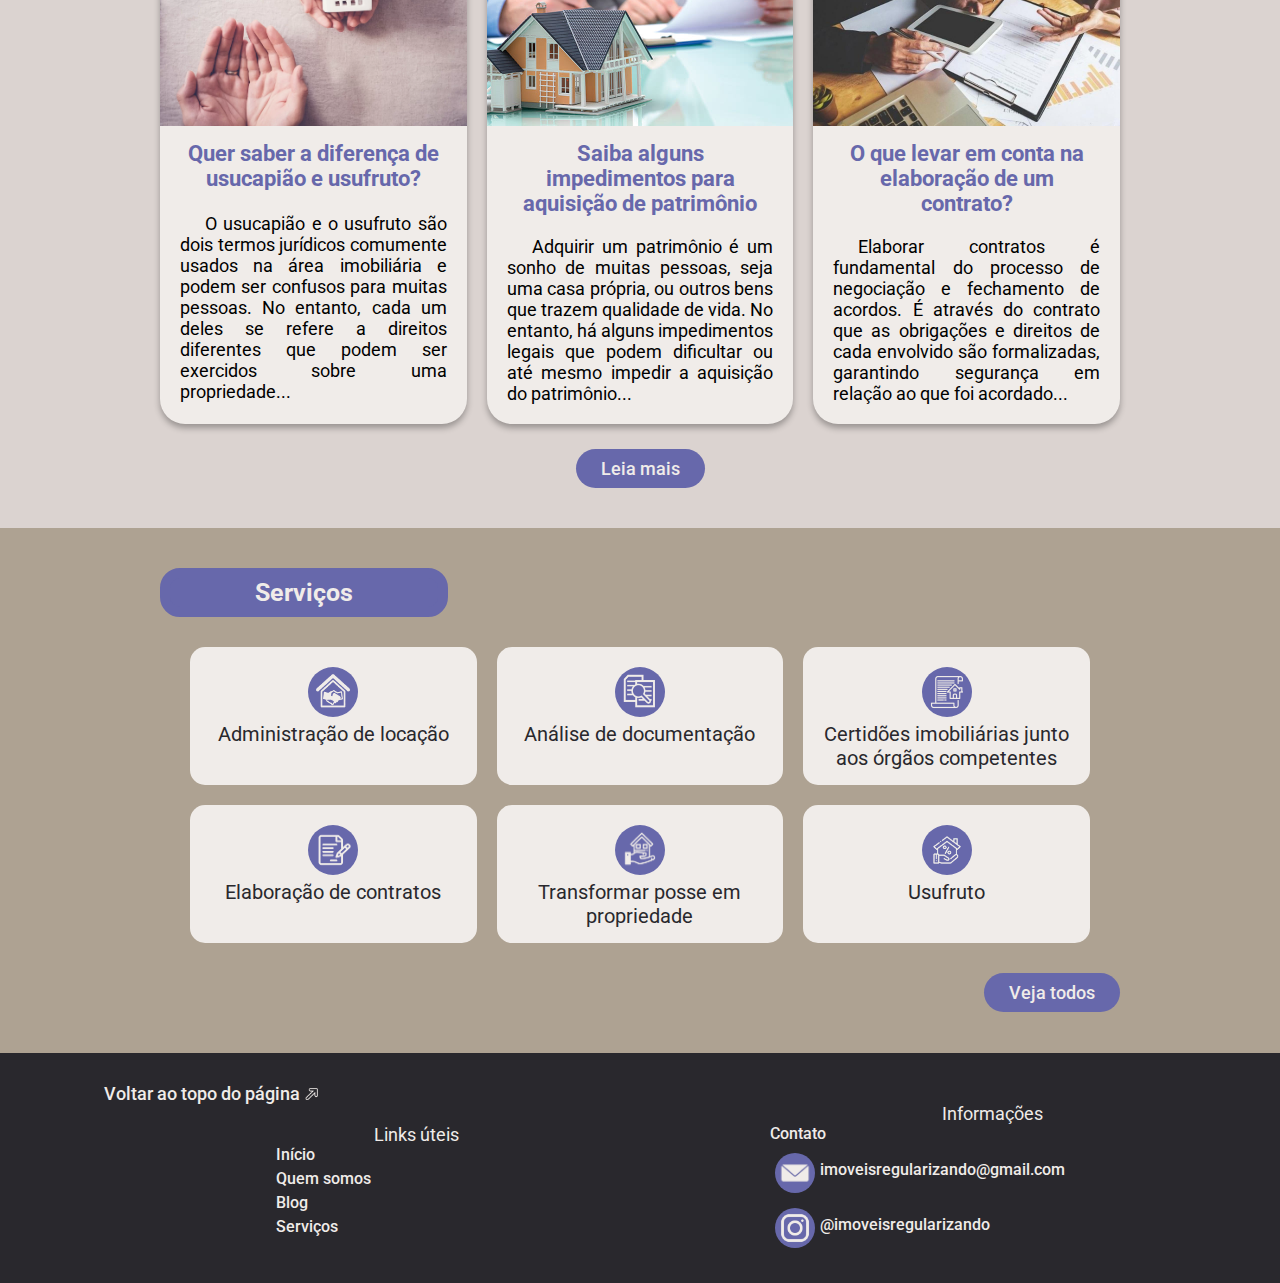
==== commit 445b1feb: "Update index.html" ====
--- a/index.html
+++ b/index.html
@@ -111,7 +111,7 @@
       <div class="infos">
       <p>Informações</p>
       <a href="https://brunoguagliardi.github.io/RegularizandoImoveisContato/">Contato</a><br>
-      <a class="email"><img src="email.png">imóveisregularizando@gmail.com</a><br>
+      <a class="email"><img src="email.png">imoveisregularizando@gmail.com</a><br>
       <a class="insta" href="https://www.instagram.com/imoveisregularizando/" target="_blank" rel="noopener noreferrer"><img src="insta.png">@imoveisregularizando</a>
       </div><!--infos-->
     </footer>
--- a/style.css
+++ b/style.css
@@ -179,6 +179,7 @@
   float: right;
   margin: auto;
   padding: 20px;
+  border-radius: 40px;
 }
 
 .rose img{
@@ -188,6 +189,7 @@
   float: left;
   margin: auto;
   padding: 20px;
+  border-radius: 40px;
 }
 
 .quemsomos p{
